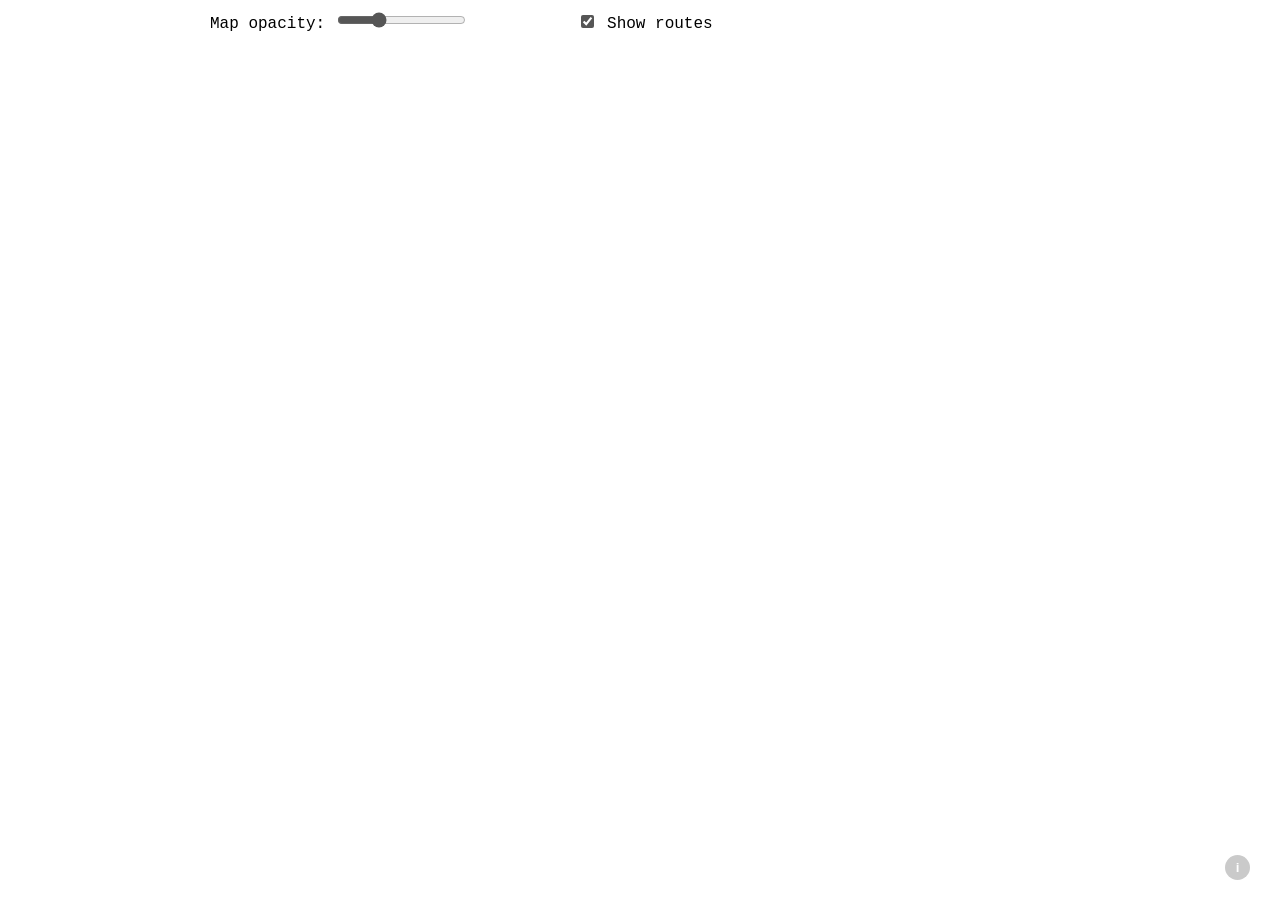
==== index.html @ 8126154e "Adding etymology" ====
<!DOCTYPE html>
<html lang="en">
<head>
  <meta charset="UTF-8">
  <title>Amtrak Routes</title>
  <script src="https://d3js.org/d3.v7.min.js"></script>
  <link rel="stylesheet" href="styles.css">
</head>
<body>
    <!-- Widgets -->
    <div id="controls">
        <label style="display:inline-block; margin-right: 100px;">
            Map opacity:
            <input
            type="range"
            id="opacity-slider"
            min="0"
            max="1"
            step="0.05"
            value="0.3"
            >
        </label>

        <label style="display:inline-block;">
            <input type="checkbox" id="toggle-routes" checked>
            Show routes
        </label>
    </div>


  <!-- Map -->
  <div id="map-container">
    <script src="script.js"></script>
  </div>

  <!-- Footnote -->

  <!-- Info button -->
    
  <div style="position: relative; display: inline-block;">

    <button class="info-btn" onclick="toggleInfo()">i</button>

    <div id="infoText" class="info-box">
      Click on a route for more details. <br><br>
      This project shows Amtrak routes as of March 1st, 2026, and is not an official Amtrak map. 
      Routes were vectorized by hand, and may contain minor inaccuracies. If you find an error, 
      please submit an issue 
       <a href="https://github.com/atisor73/amtrak-map" target="_blank">here</a>.
    </div>
  </div>

  <script>
    function toggleInfo() {
      const box = document.getElementById("infoText");
      box.style.display =
        box.style.display === "block" ? "none" : "block";
    }
  </script>

</body>
</html>
---- styles.css ----
body {
    margin: 0;

}

#map-container {
    width: 92%;
    max-width: 1100px; /* scale to screen */
    margin: auto;
    padding-top: 0px;
}

svg {
    width: 100%;
    height: auto;
    display: block;
}


body, svg, .tooltip {
    font-family: "Courier New", monospace;
}

.route {
    cursor: pointer;
    transition: opacity 0.2s;
}

/* WIDGETS AT TOP */
#toggle-routes, #opacity-slider {
    accent-color: #565656;  /* dark gray instead of blue */
}


#controls {
    padding: 10px;
    margin-left: 200px;
    background: #ffffff;
    gap: 500px;
}
#controls.label {
    padding-right: 400px;
}
/* TOOLTIP */

.tooltip {
    position: absolute;
    pointer-events: auto;  /*none*//* mouse can pass through */
    background: white;
    border: 1px solid #ccc;
    padding: 8px;
    font-size: 8px;
    z-index: 1000;
    max-width: 300px;
    box-shadow: 0px 2px 5px rgba(0,0,0,0.3);
    border-radius: 4px;

    }
.tooltip table {
    width: 100%;
    border-collapse: collapse;
    table-layout: fixed; /* ensures the widths are respected */

}
.tooltip td {
padding: 2px 4px;
vertical-align: top;
}

/* Left column (labels) wider */
.tooltip td:first-child {
    font-weight: bold;
    text-align: right;
    width: 30%;  /* adjust as desired */
    padding-right: 6px;
}

/* Right column (values) */
.tooltip td:last-child {
    width: 70%;  /* remainder */
    word-wrap: break-word; /* wrap long text */
}

/* Tooltip header buttons */
.tooltip-radio-label {
    font-family: "Courier New", monospace;
    font-weight: bold;
    font-size: 10px;
    margin-right: 6px;
    cursor: pointer;
}

.tooltip-radio-label:hover {
    color: #333;
}

/* hide the actual radio buttons */
.tooltip-header input[type="radio"] {
    display: none;
}

/* optional: style the selected label */
#panel-info:checked + label,
#panel-etymology:checked + label {
    color: white;
    background-color: #565656;
    padding: 2px 6px;
    border-radius: 3px;
}
/* Panels inside tooltip */
.tooltip-panel {
    font-family: "Courier New", monospace;
    font-weight: normal;  /* table text normal, header is bold */
    font-size: 10px;
    line-height: 1.2;
    margin-top: 4px;
    background-color: #f0f0f0; 
    padding: 4px 6px;     
    border-radius: 3px;
}


/* Optional: make etymology panel a little different */
.tooltip-panel.etymology {
    /* font-style: italic; */
    font-style: regular
}


/* INFO BUTTON AT BOTTOM RIGHT OF PAGE */
.info-btn {
  position: fixed;
  bottom: 20px;
  right: 30px;

  width: 25px;
  height: 25px;
  border-radius: 50%;

  font-size: 32px!;
  font-weight: bold;

  border: none;
  background: #cacaca;
  color: white;
  cursor: pointer;

  z-index: 1000;
}


.info-box {
  position: fixed;
  bottom: 60px;
  right: 40px;

  display: none;

  background: white;
  border: 1px solid #ccc;
  padding: 12px;
  width: 300px;

  font-size: 12px;   /* ← change this */
  line-height: 1.1;

  box-shadow: 0 3px 8px rgba(0,0,0,0.25);

  z-index: 1000;
}
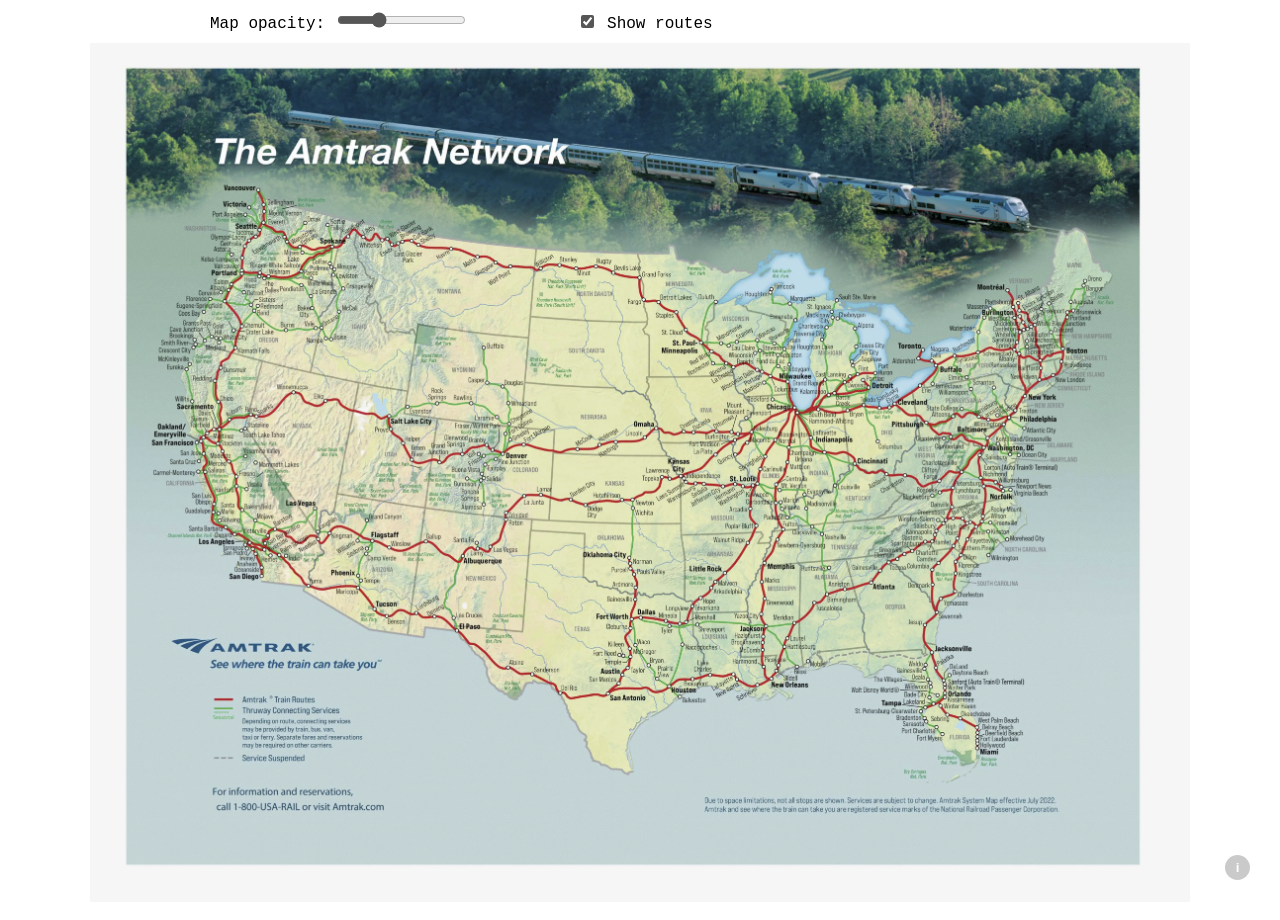
==== commit d812dd75: "separating base map and svg route layers" ====
--- a/index.html
+++ b/index.html
@@ -1,7 +1,18 @@
 <!DOCTYPE html>
 <html lang="en">
 <head>
+    <!-- Google tag (gtag.js) -->
+  <script async src="https://www.googletagmanager.com/gtag/js?id=G-5D1T5Z04D7"></script>
+  <script>
+    window.dataLayer = window.dataLayer || [];
+    function gtag(){dataLayer.push(arguments);}
+    gtag('js', new Date());
+
+    gtag('config', 'G-5D1T5Z04D7');
+  </script>
+  
   <meta charset="UTF-8">
+  <meta name="viewport" content="width=device-width, initial-scale=1.0">
   <title>Amtrak Routes</title>
   <script src="https://d3js.org/d3.v7.min.js"></script>
   <link rel="stylesheet" href="styles.css">
@@ -30,6 +41,8 @@
 
   <!-- Map -->
   <div id="map-container">
+    <img id="map-base" src="images/map-base.webp" alt="Amtrak base map">
+    <div id="map-overlay"></div>
     <script src="script.js"></script>
   </div>
 
@@ -43,10 +56,13 @@
 
     <div id="infoText" class="info-box">
       Click on a route for more details. <br><br>
-      This project shows Amtrak routes as of March 1st, 2026, and is not an official Amtrak map. 
+      This project shows Amtrak routes as of March 1st, 2026. This is not an official Amtrak map. 
       Routes were vectorized by hand, and may contain minor inaccuracies. If you find an error, 
       please submit an issue 
-       <a href="https://github.com/atisor73/amtrak-map" target="_blank">here</a>.
+       <a href="https://github.com/atisor73/amtrak-map" target="_blank">here</a>.<br><br>
+       Some visuals here: 
+          <a href="scatterplots.html" target="_blank">(A)</a> and 
+          <a href="voronoi.html" target="_blank">(B)</a>.
     </div>
   </div>
 
--- a/styles.css
+++ b/styles.css
@@ -3,17 +3,36 @@
 
 }
 
+
+
 #map-container {
-    width: 92%;
-    max-width: 1100px; /* scale to screen */
+    position: relative;
+    width: 1100px;
+    max-width: none;
     margin: auto;
-    padding-top: 0px;
+    padding-top: 0;
+}
+
+#map-base {
+    display: block;
+    width: 1100px;
+    height: auto;
+}
+
+#map-overlay {
+    position: absolute;
+    inset: 0;
+}
+
+#map-overlay svg {
+    display: block;
+    width: 1100px;
+    height: auto;
 }
 
 svg {
-    width: 100%;
+    display: block;
     height: auto;
-    display: block;
 }
 
 
